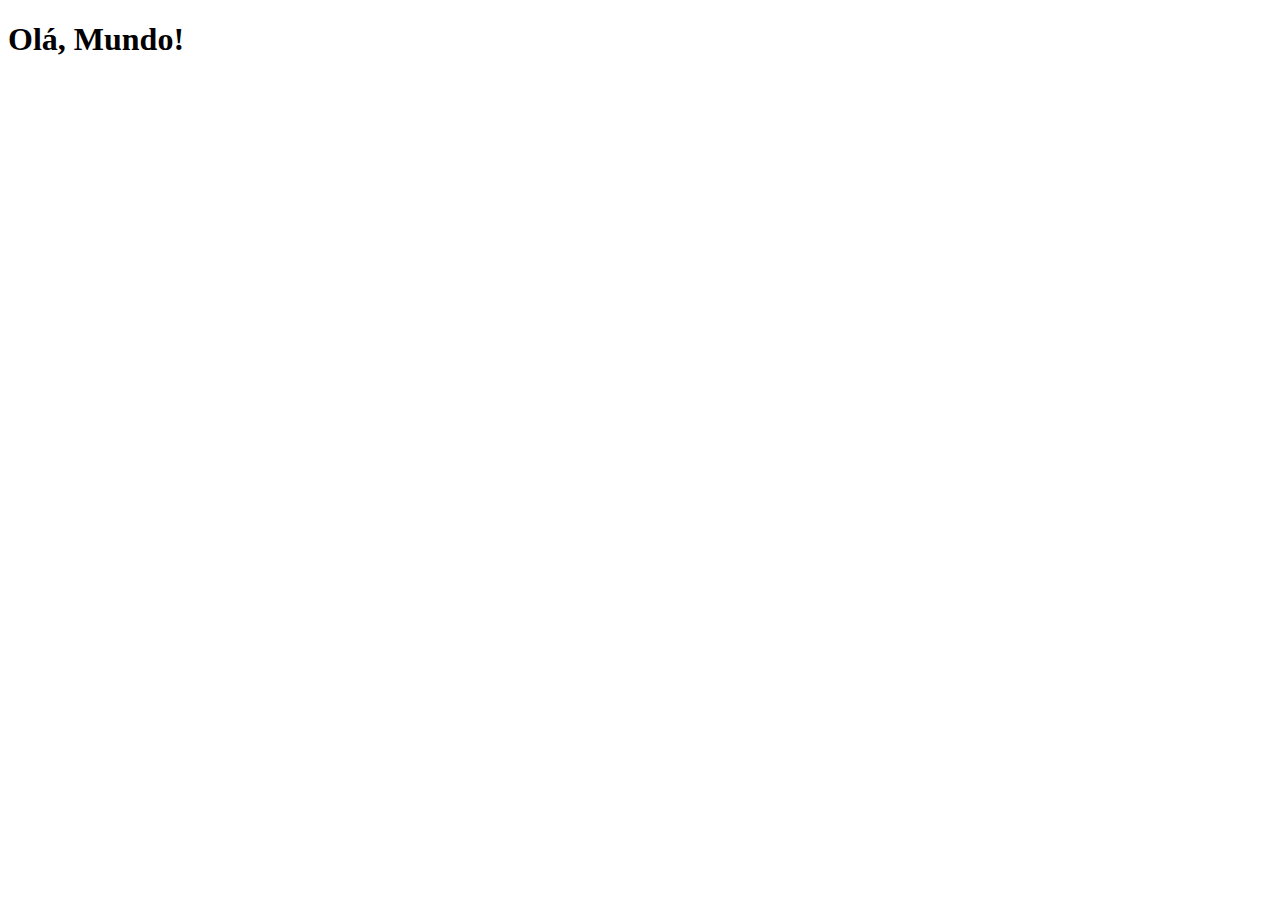
==== index.html @ 034b3023 "att" ====
<!DOCTYPE html>
<html lang="pt-br">
<head>
    <meta charset="UTF-8">
    <meta http-equiv="X-UA-Compatible" content="IE=edge">
    <meta name="viewport" content="width=device-width, initial-scale=1.0">
    <title>Document</title>
    <link rel="shortcut icon" href="favicon.ico" type="image/x-icon">

</head>
<body>
    <h1>Olá, Mundo!</h1>
    
</body>
</html>
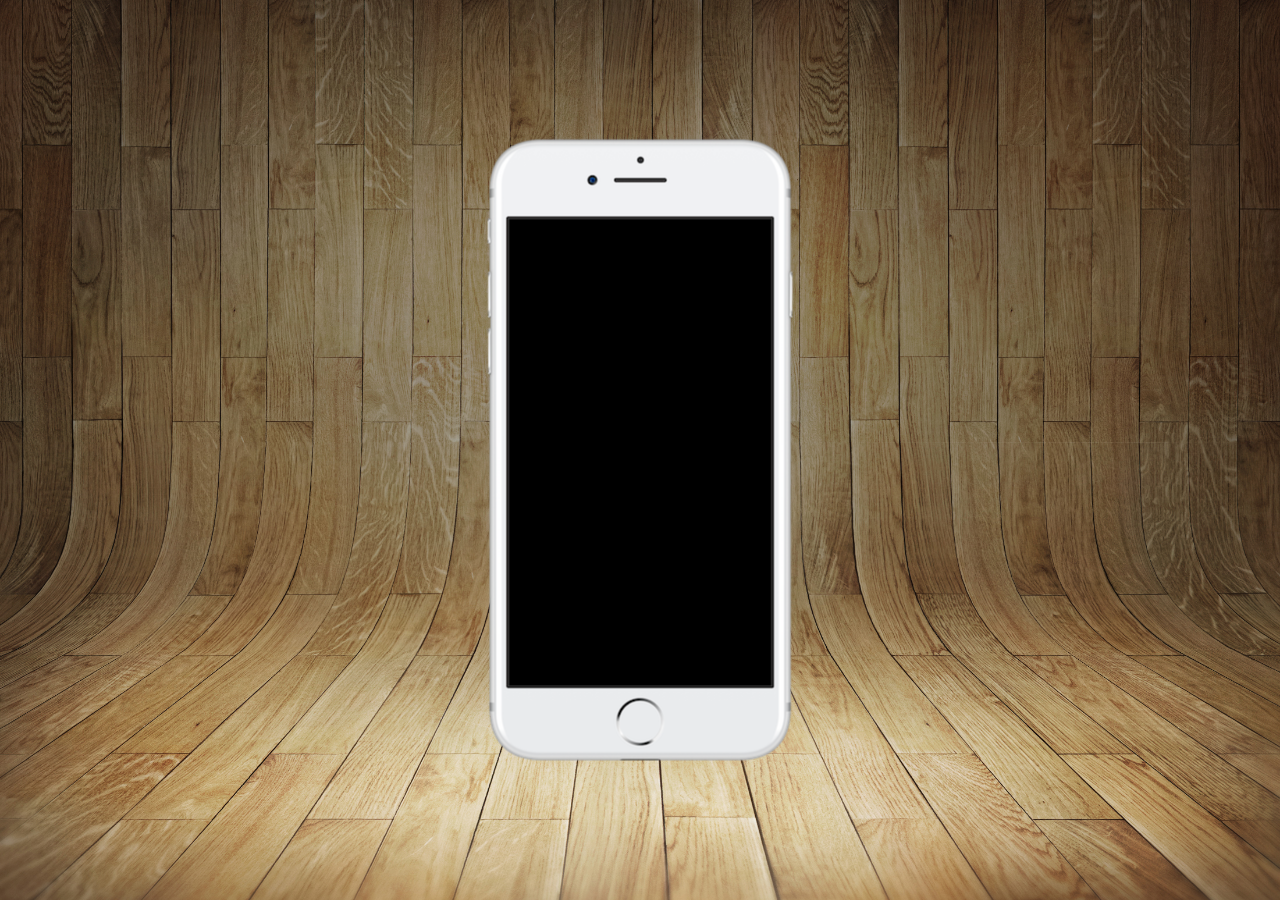
==== commit 37889693: "att" ====
--- a/index.html
+++ b/index.html
@@ -6,10 +6,17 @@
     <meta name="viewport" content="width=device-width, initial-scale=1.0">
     <title>Document</title>
     <link rel="shortcut icon" href="favicon.ico" type="image/x-icon">
-
+    <link rel="stylesheet" href="estilos/style.css">
 </head>
 <body>
-    <h1>Olá, Mundo!</h1>
+    <main>
+        <section id="telefone">
+
+        </section>
+        <section id="redes-sociais">
+
+        </section>
+    </main>
     
 </body>
 </html>--- a/estilos/style.css
+++ b/estilos/style.css
@@ -0,0 +1,32 @@
+@charset "UTF-8";
+* {
+    margin: 0px;
+    padding: 0px;
+    font-family: Arial, Helvetica, sans-serif;
+}
+html, body{
+    height: 100vh;
+    width: 100vw;
+    background-color: black;
+}
+body{
+    background: url('../imagens/fundo-madeira.jpg') no-repeat top center;
+    background-size: cover;
+    background-attachment: fixed;
+}
+main{
+    position: relative;
+    height: 100vh;
+}
+section#telefone{
+    position: absolute;
+    top: 50%;
+    left: 50%;
+    transform: translate(-50%, -50%);
+    /*acima a centralização do telefone*/
+
+    height: 627px;
+    width: 311px;
+    
+    background: url('../imagens/frame-iphone.png') no-repeat;
+}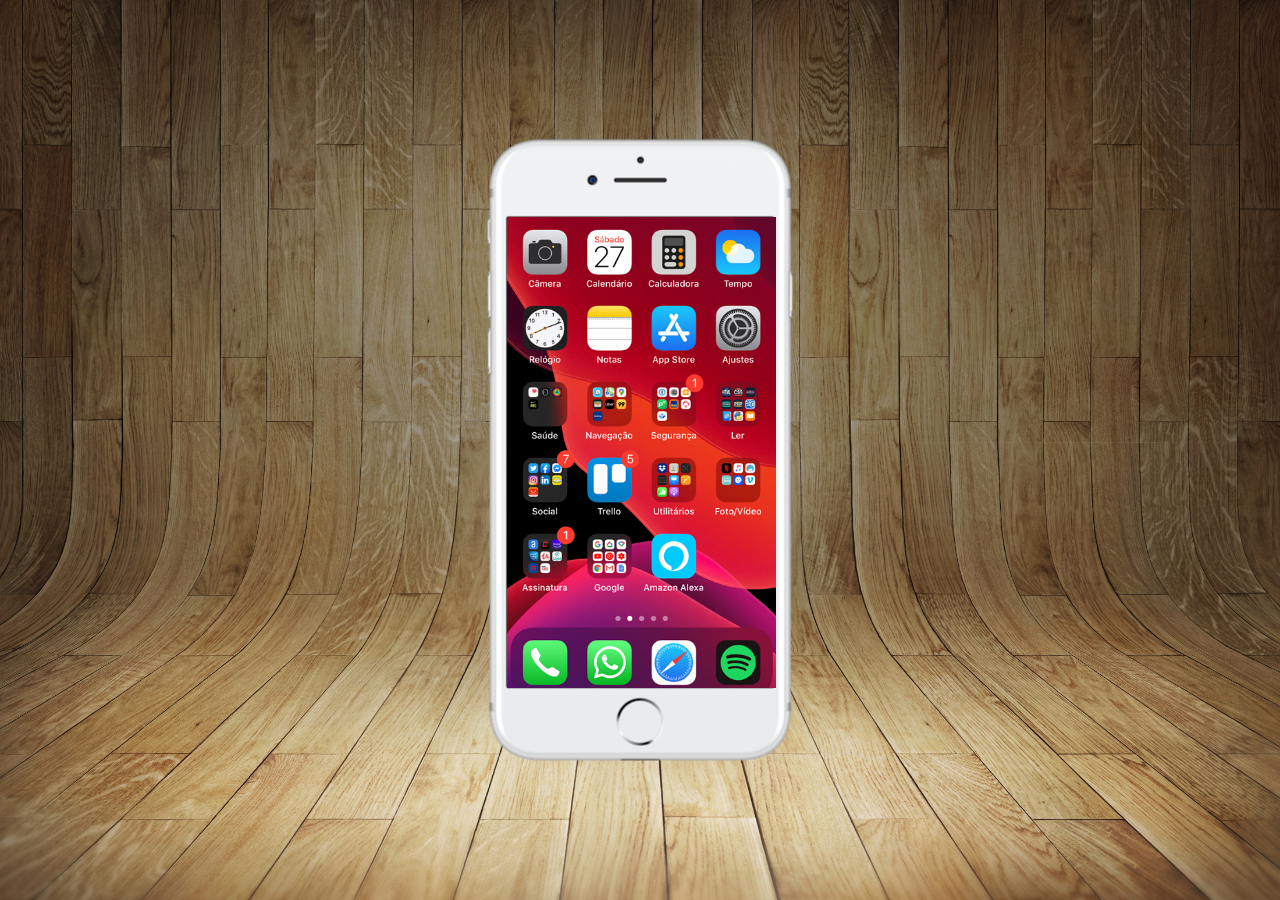
==== commit 725cea1d: "att" ====
--- a/index.html
+++ b/index.html
@@ -11,7 +11,7 @@
 <body>
     <main>
         <section id="telefone">
-
+          <iframe src="home.html" name="tela" id="tela" frameborder="0"></iframe>
         </section>
         <section id="redes-sociais">
 
--- a/estilos/style.css
+++ b/estilos/style.css
@@ -29,4 +29,12 @@
     width: 311px;
     
     background: url('../imagens/frame-iphone.png') no-repeat;
+}
+
+iframe#tela{
+    position: relative;
+    top: 80px;
+    left: 22px;
+    width: 269px;
+    height: 471px;
 }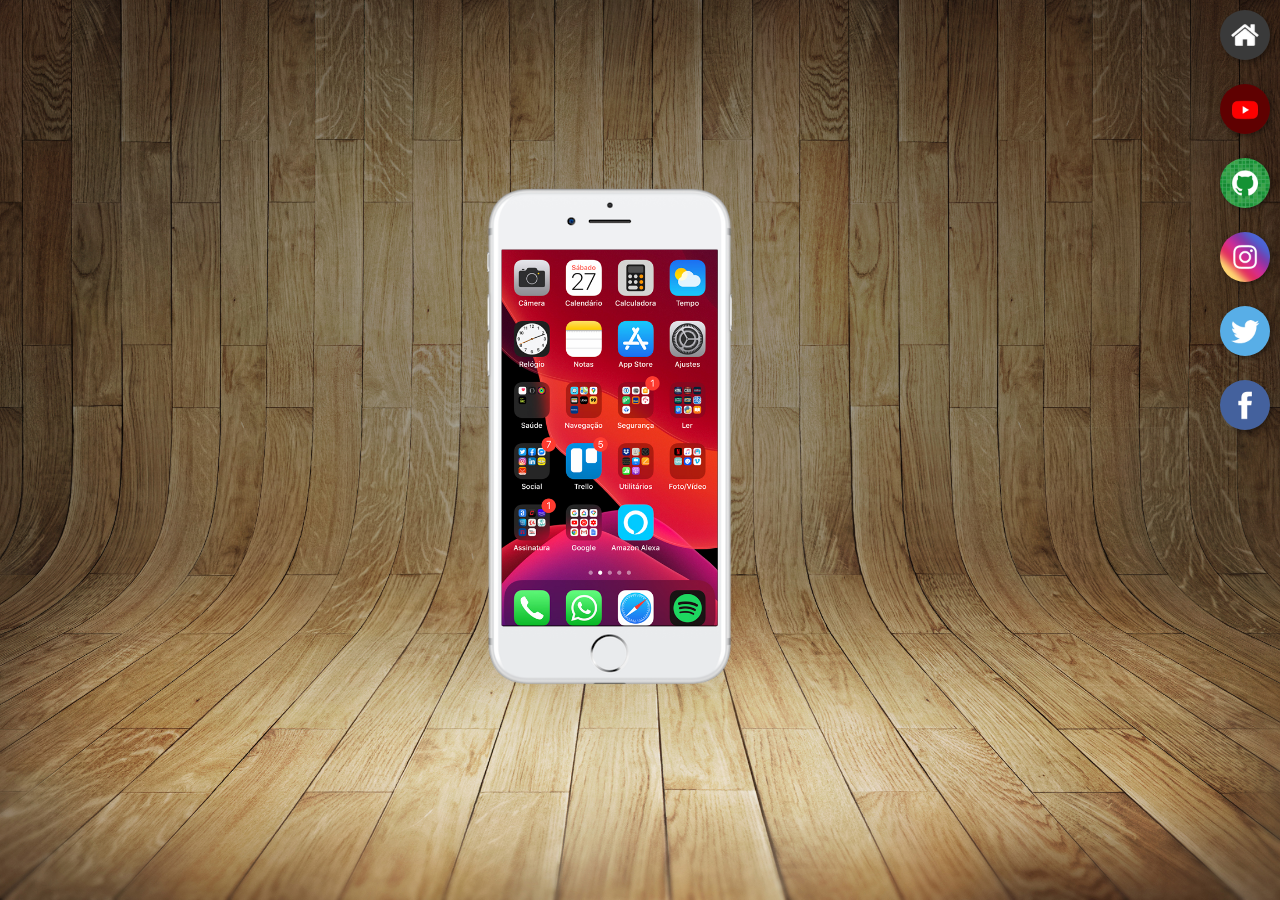
==== commit 5a454c8b: "att" ====
--- a/index.html
+++ b/index.html
@@ -11,10 +11,17 @@
 <body>
     <main>
         <section id="telefone">
-          <iframe src="home.html" name="tela" id="tela" frameborder="0"></iframe>
+          <iframe src="home.html" name="tela" id="tela" frameborder="0" scrolling="no">
+            Seu navegador não é compativel com isso.
+        </iframe>
         </section>
         <section id="redes-sociais">
-
+            <a href="#" target="tela"><img src="imagens/logo-home.jpg" alt=""></a><br>
+            <a href="#" target="tela"><img src="imagens/logo-youtube.jpg" alt=""></a><br>
+            <a href="#" target="tela"><img src="imagens/logo-github.jpg" alt=""></a><br>
+            <a href="#" target="tela"><img src="imagens/logo-instagram.jpg" alt=""></a><br>
+            <a href="#" target="tela"><img src="imagens/logo-twitter.jpg" alt=""></a><br>
+            <a href="#" target="tela"><img src="imagens/logo-facebook.jpg" alt=""></a><br>
         </section>
     </main>
     
--- a/estilos/style.css
+++ b/estilos/style.css
@@ -13,6 +13,7 @@
     background: url('../imagens/fundo-madeira.jpg') no-repeat top center;
     background-size: cover;
     background-attachment: fixed;
+    background-size: 100vw 100vh;
 }
 main{
     position: relative;
@@ -24,17 +25,42 @@
     left: 50%;
     transform: translate(-50%, -50%);
     /*acima a centralização do telefone*/
-
-    height: 627px;
+    
+    height: 527px;
     width: 311px;
     
     background: url('../imagens/frame-iphone.png') no-repeat;
+    background-size: 250px 500px;
+   
 }
 
 iframe#tela{
     position: relative;
-    top: 80px;
-    left: 22px;
-    width: 269px;
-    height: 471px;
+    top: 63px;
+    left: 17px;
+    width: 216px;
+    height: 376px;
+    
+}
+section#redes-sociais{
+   /*position: absolute;
+    left: 90%;*/
+    text-align: right;
+
+
+    
+}
+
+section#redes-sociais img {
+    width: 50px;
+    margin: 10px;
+    border-radius: 50%;
+    box-shadow: 2px 2px 5px rgba(0, 0, 0, 0.395);
+    box-sizing: border-box;
+}
+section#redes-sociais img:hover{
+    border: 2px solid rgba(255, 255, 255, 0.603);
+    transform:translate(-3px, -3px);/*para o botão dar uma levantadinha*/
+    box-shadow: 5px 5px 10px rgba(0, 0, 0, 0.623);
+    transition: transform 0.3s, border 0.5s;
 }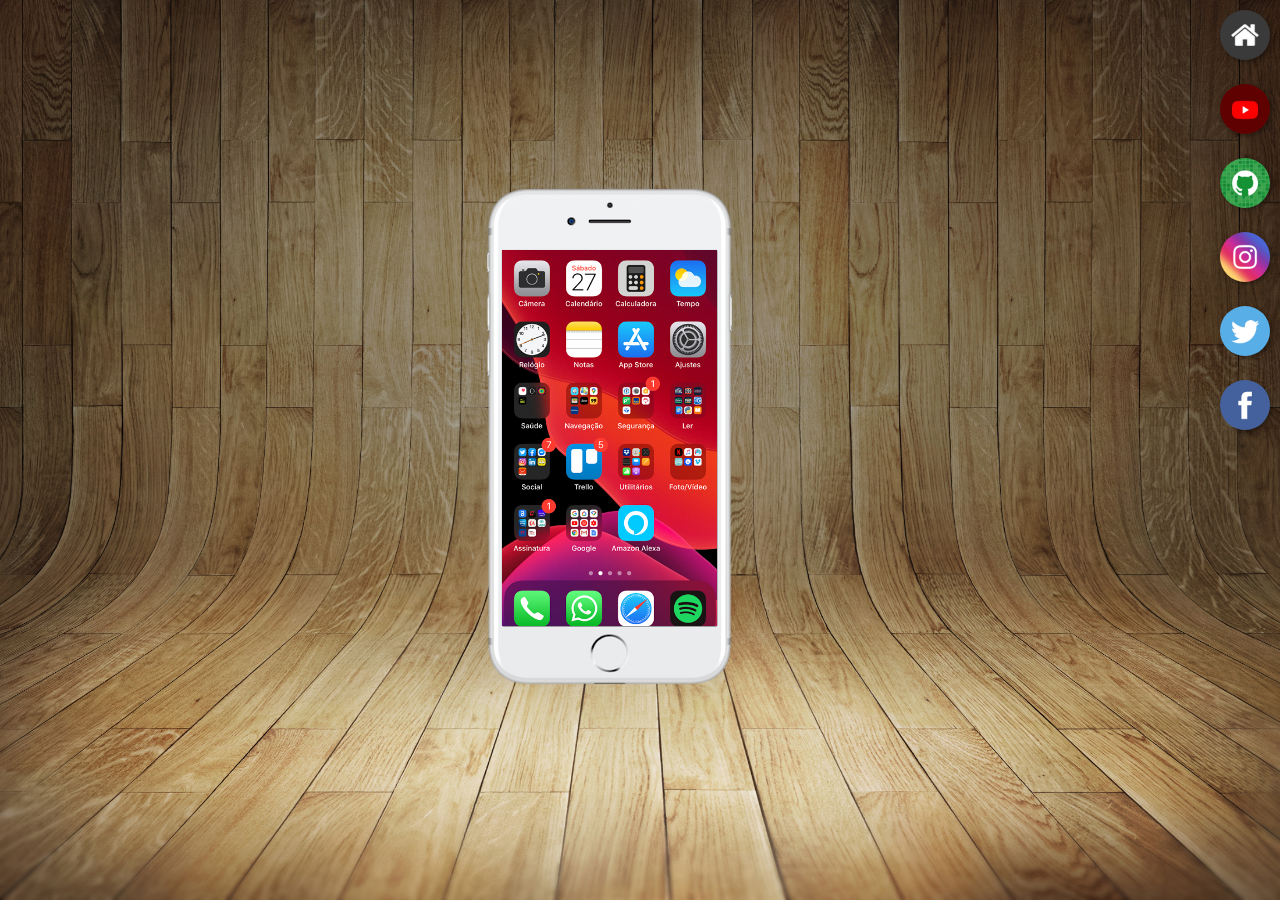
==== commit b26e745d: "att" ====
--- a/index.html
+++ b/index.html
@@ -11,17 +11,23 @@
 <body>
     <main>
         <section id="telefone">
-          <iframe src="home.html" name="tela" id="tela" frameborder="0" scrolling="no">
+          <iframe src="home.html" name="tela" id="tela" frameborder="0" scrolling="">
             Seu navegador não é compativel com isso.
         </iframe>
         </section>
         <section id="redes-sociais">
-            <a href="#" target="tela"><img src="imagens/logo-home.jpg" alt=""></a><br>
-            <a href="#" target="tela"><img src="imagens/logo-youtube.jpg" alt=""></a><br>
-            <a href="#" target="tela"><img src="imagens/logo-github.jpg" alt=""></a><br>
-            <a href="#" target="tela"><img src="imagens/logo-instagram.jpg" alt=""></a><br>
-            <a href="#" target="tela"><img src="imagens/logo-twitter.jpg" alt=""></a><br>
-            <a href="#" target="tela"><img src="imagens/logo-facebook.jpg" alt=""></a><br>
+            <a href="home.html" target="tela"><img src="imagens/logo-home.jpg" alt=""></a><br>
+
+            <a href="youtube.html" target="tela"><img src="imagens/logo-youtube.jpg" alt=""></a><br>
+
+            <a href="github.html" target="tela"><img src="imagens/logo-github.jpg" alt=""></a><br>
+
+            <a href="instagram.html" target="tela"><img src="imagens/logo-instagram.jpg" alt=""></a><br>
+
+            <a href="twitter.html" target="tela"><img src="imagens/logo-twitter.jpg" alt=""></a><br>
+
+            <a href="facebook.html" target="tela"><img src="imagens/logo-facebook.jpg" alt=""></a><br>
+
         </section>
     </main>
     
--- a/estilos/style.css
+++ b/estilos/style.css
@@ -38,7 +38,7 @@
     position: relative;
     top: 63px;
     left: 17px;
-    width: 216px;
+    width: 215px;
     height: 376px;
     
 }
